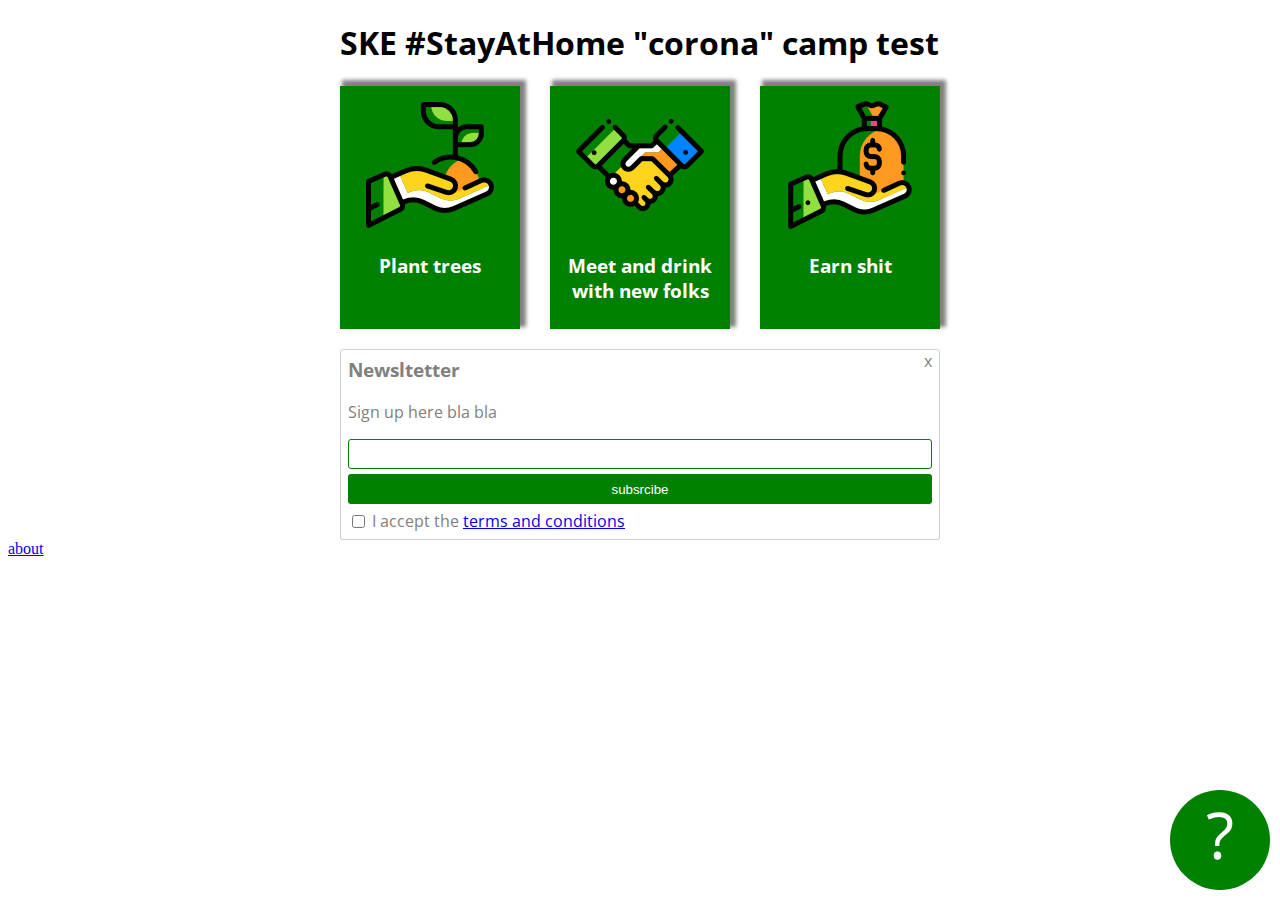
==== index.html @ db4f0e42 "home and about pages created" ====
<!DOCTYPE html>
<html lang="en" >
<head>
  <meta charset="UTF-8">
  <title>CodePen - simple web</title>
  <link href="https://fonts.googleapis.com/css2?family=Open+Sans:wght@600&display=swap" rel="stylesheet">
  <link rel="stylesheet" href="./style.css">


</head>
<body>
<!-- partial:index.partial.html -->
<main>
  <div class="container">
    <h1>SKE #StayAtHome "corona" camp test</h1>

    <div class="cardholder">
      <div class="card">
      <img src="images/tree.png" alt="a hand holding plant in a bit of soil">
      <h3>Plant trees</h3>
      </div>
      <div class="card">
      <img src="images/deal.png" alt="">
      <h3>Meet and drink with new folks</h3>
        </div>      
      <div class="card">
      <img src="images/money.png" alt="">
      <h3>Earn shit</h3>
    </div>
    </div>
    <div class="newsletter-box">
      
      <h3>Newsltetter</h3>
      <p> Sign up here bla bla</p>
      <form action="">
        <input id="email" type="email">
        <button type="subscribe"
                >subsrcibe</button>
        <input id="terms" type="checkbox">
        <label for="terms">I accept the <a href="https://www.youtube.com/watch?v=3D7aVXnbJ38&feature=youtu.be">terms and conditions</a></label>
      </form>
      <div class="closex">x</div>
      
    </div>
    <div class="Qcircle">?</div>
    
  </div>
  
  <a href="about.html">about</a>
    
  
</main>
<!-- partial -->
  
</body>
</html>
---- style.css ----
.container{
  width: 600px;
  font-family: 'Open Sans', sans-serif;
  margin-left: auto;
  margin-right: auto;
  
}

.cardholder{
  display: flex;
  justify-content: space-between;
  
  margin-bottom: 20px;
  flex-shrink: 1;
}

.card{
  width: 180px;
  background: green;
  text-align: center;
  color: white;
  padding-top: 15px;
  padding-bottom: 8px;
  box-shadow: 4px -4px 4px 2px grey;
  
  
}

.newsletter-box{
  color: grey;
  border: solid thin #cfcfcf;
  border-radius: 3px;
  padding: 7px;
  position: relative
}

.newsletter-box h3 {
  margin-top: 0px
}

#email{
  display: block;
  width: 100%;
  height: 30px;
  padding: 4px;
  border: solid thin green;
  border-radius: 3px;
  box-sizing: border-box;
  
}

button{ 
  display: block;
  width: 100%;
  color: white;
  background: green;
  border: none;
  height: 30px;
  margin-top: 5px;
  border-radius: 3px
}

#terms{
  position: relative;
  top: 1px;
  margin-top: 10px
}
.closex{
  position: absolute;
  top: 0px;
  right: 7px;
  cursor: pointer;
  
}

.Qcircle{
  color: white;
  font-size: 65px;
  background: green;
  width: 100px;
  height:100px;
  border-radius: 50%;
  text-align: center;
  
  position: fixed;
  bottom: 10px;
  right: 10px;
}
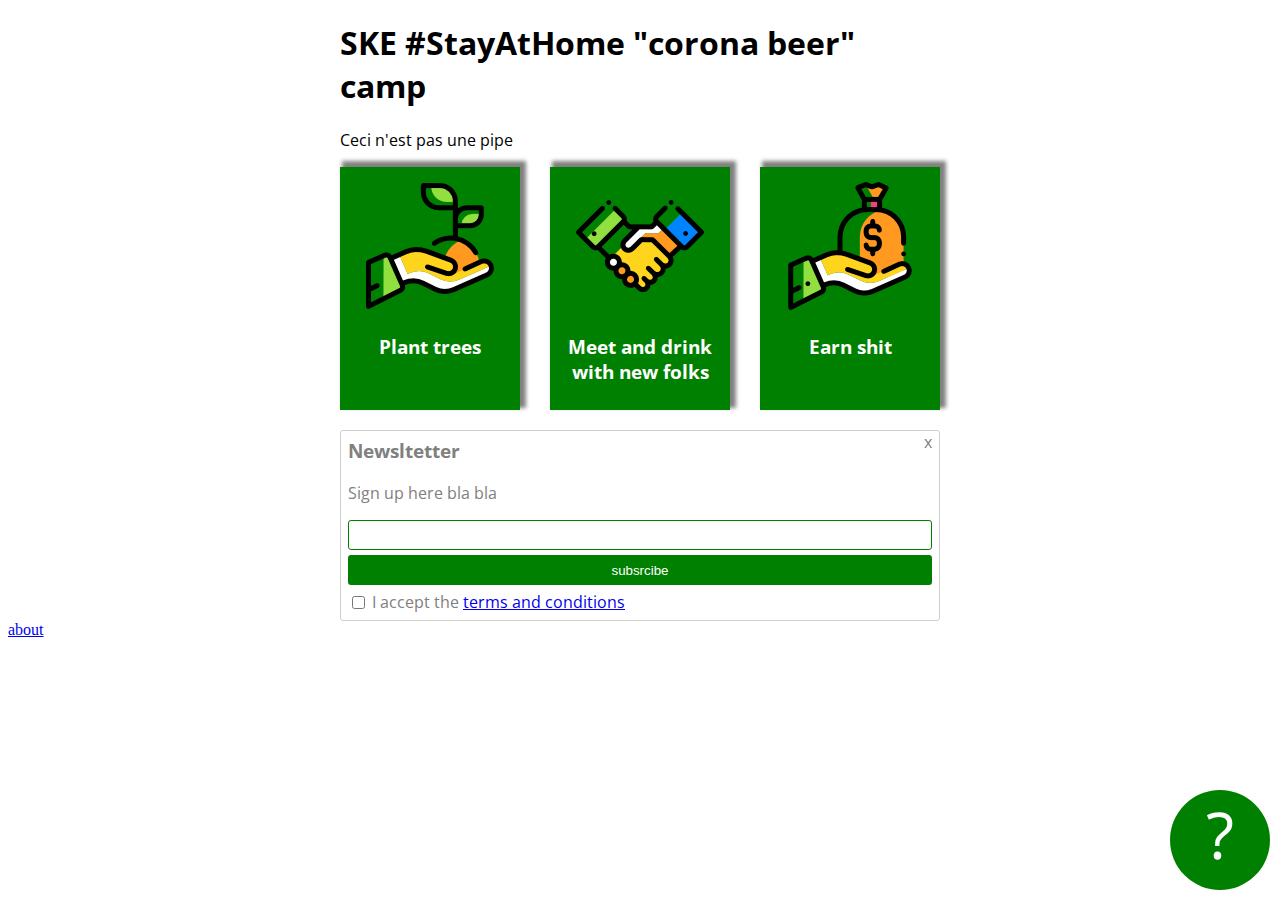
==== commit ddc66446: "added paragraph and change in h1" ====
--- a/index.html
+++ b/index.html
@@ -12,7 +12,9 @@
 <!-- partial:index.partial.html -->
 <main>
   <div class="container">
-    <h1>SKE #StayAtHome "corona" camp test</h1>
+    <h1>SKE #StayAtHome "corona beer" camp</h1>
+
+    <p>Ceci n'est pas une pipe</p>
 
     <div class="cardholder">
       <div class="card">
